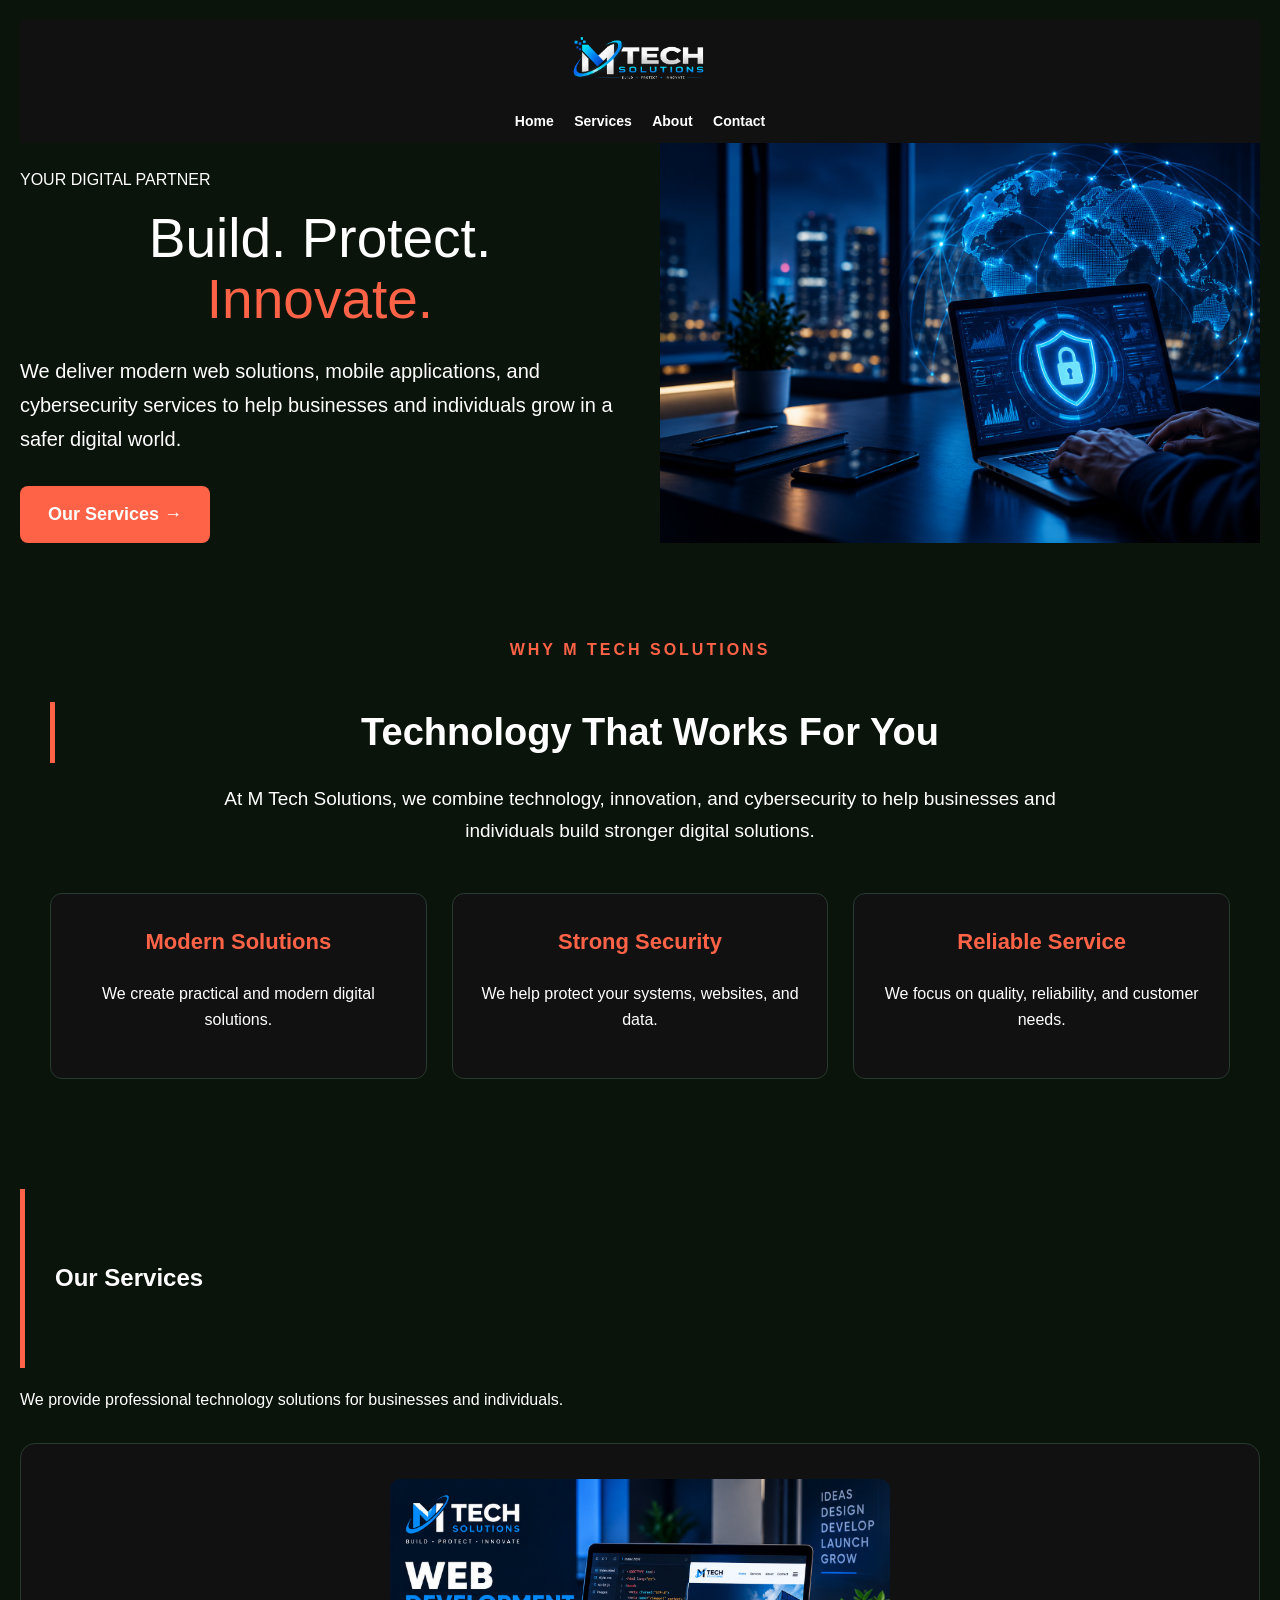
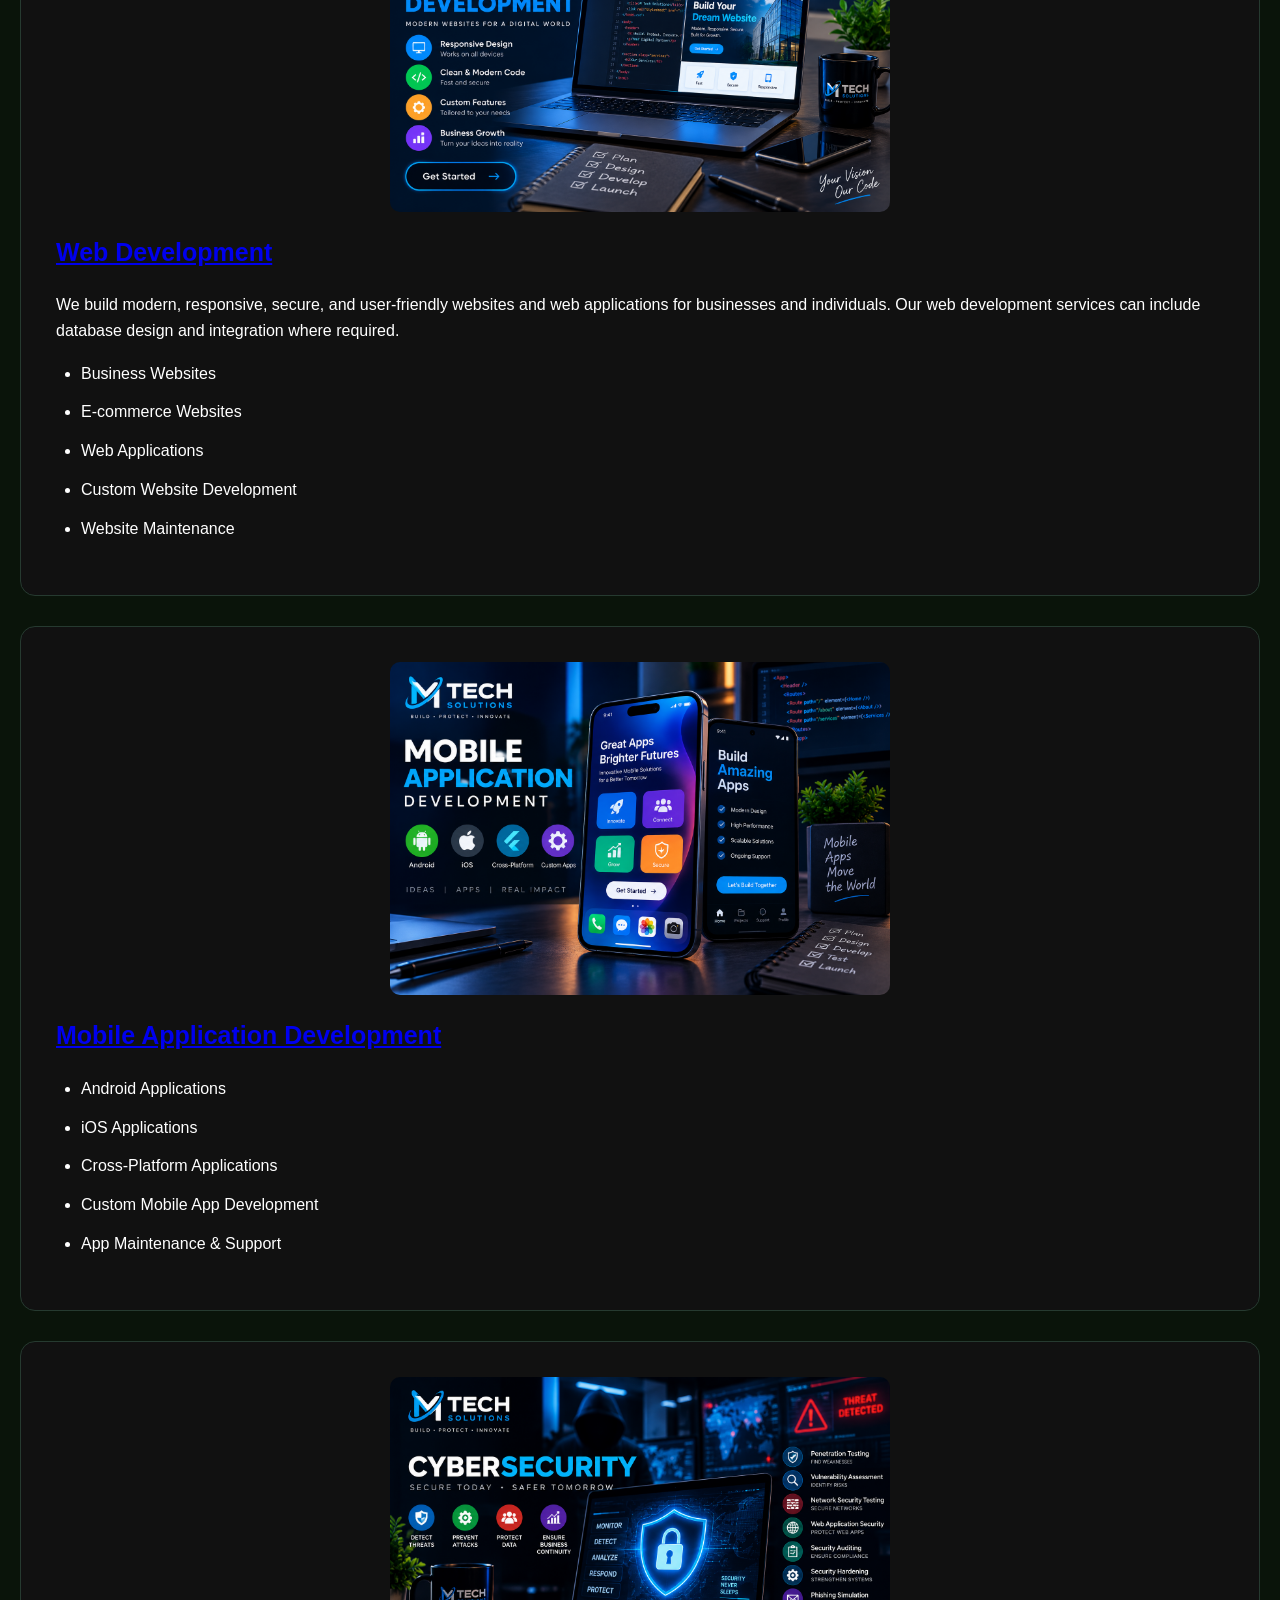
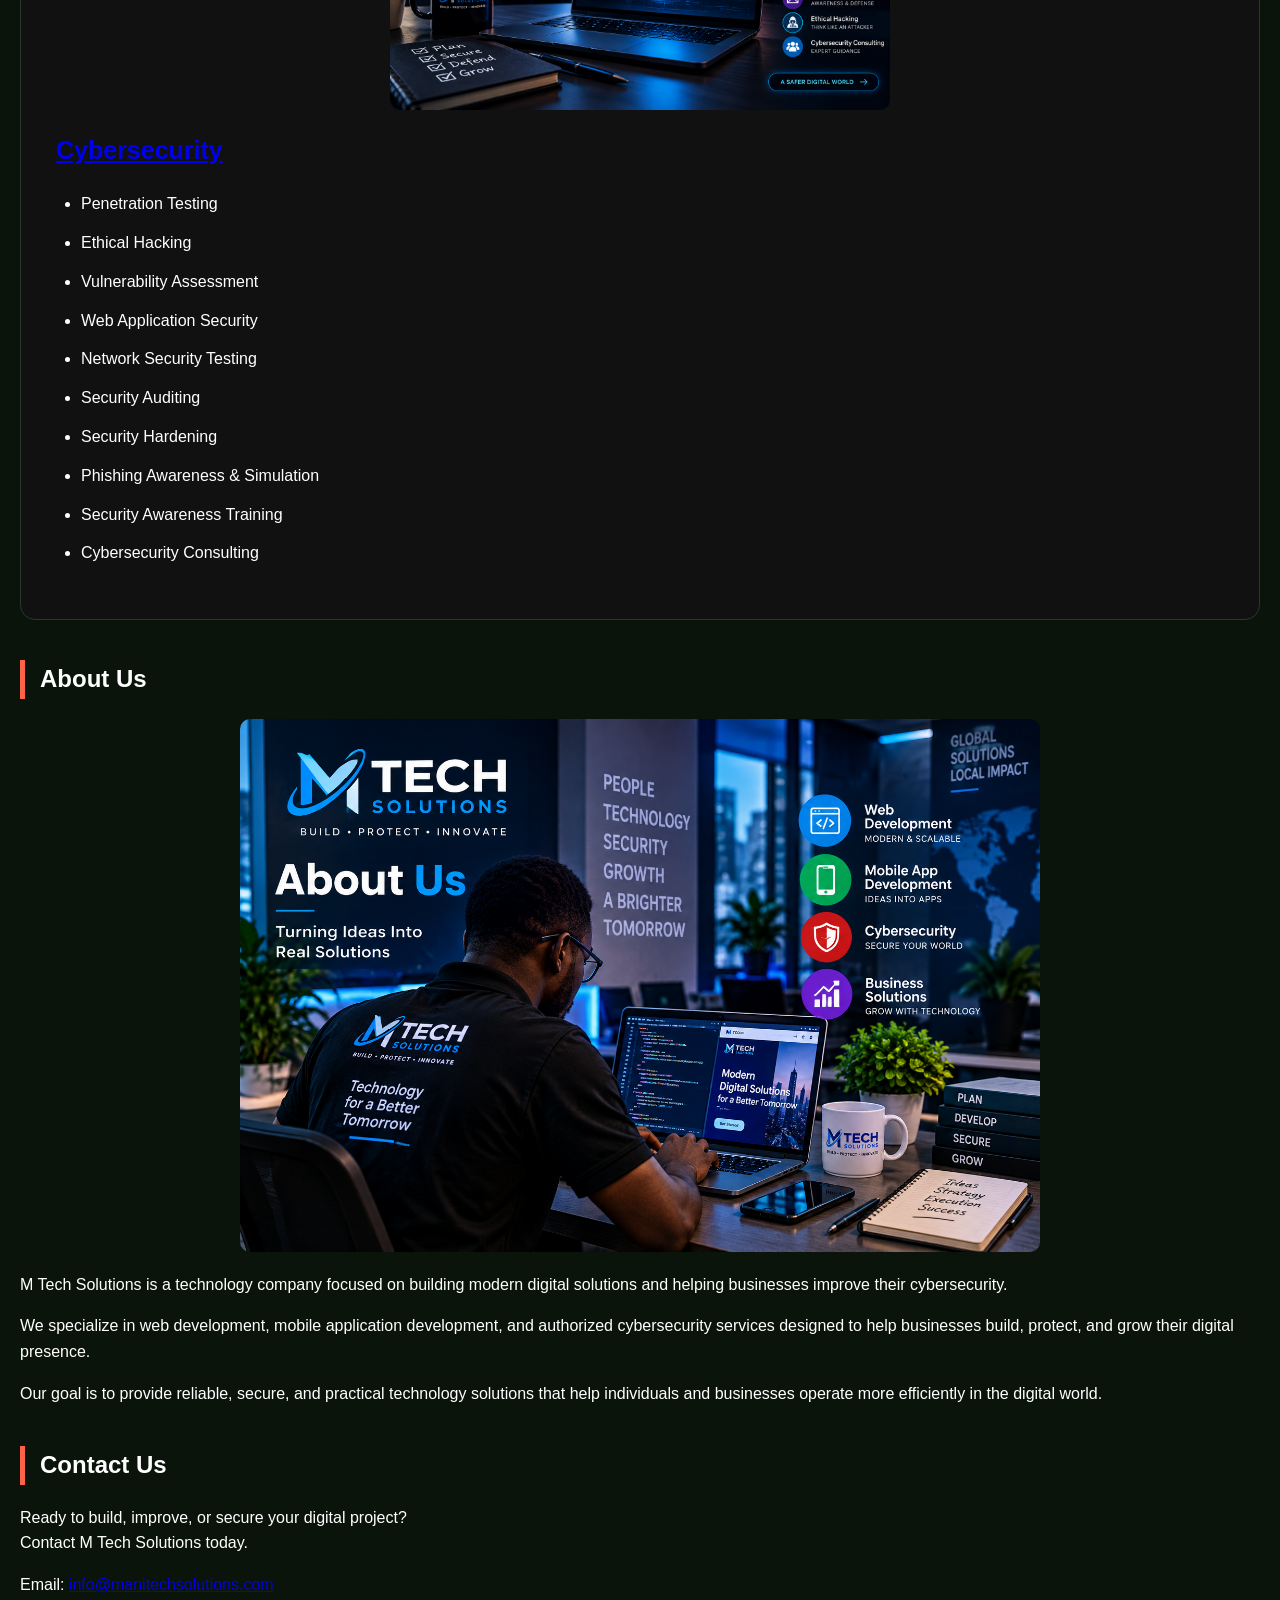
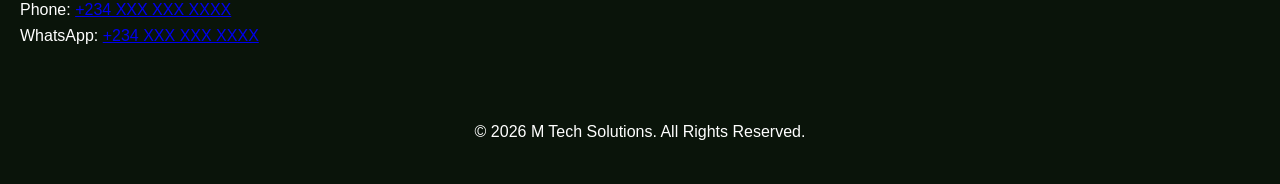
==== index.html @ 096f01f9 "Add files via upload" ====
<!doctype html>

<html>

<head>
    <meta charset="utf-8">

    <title>Mani Tech Solutions</title>


    <!-- Load external CSS styles -->
    <link rel="stylesheet" href="styles.css">
</head>

<body style="background-color:rgb(10, 20, 10);">
    <nav>
<div class="brand">
        <img src="m-tech-logo.png" alt="M Tech Solutions Logo">
        </div>

    <a href="#home">Home</a>
    <a href="#services">Services</a>
    <a href="#about">About</a>
    <a href="#contact">Contact</a>
</nav>

    <section class="hero">

            <div class="hero-text">
                    <p class="hero-label">YOUR DIGITAL PARTNER</p>

                            <h1>
                                        Build. Protect.<br>
                                                    <span>Innovate.</span>
                                                            </h1>

                                                                    <p>
                                                                                We deliver modern web solutions, mobile applications,
                                                                                            and cybersecurity services to help businesses and
                                                                                                        individuals grow in a safer digital world.
                                                                                                                </p>

                                                                                                                        <a href="#services" class="hero-button">
                                                                                                                                    Our Services →
                                                                                                                                            </a>
                                                                                                                                                </div>
                                                                                                                                            

                                                                                                                                                <div class="hero-image">
                                                                                                                                                    <img src="horo.png" alt="M Tech Solutions">
                                                                                                                                                    </div>

                                                                                                                                                    </section>

                                    

    
    <section class="welcome-section">

            <p class="section-label">WHY M TECH SOLUTIONS</p>

                <h2>Technology That Works For You</h2>

                    <p>
                            At M Tech Solutions, we combine technology, innovation,
                                    and cybersecurity to help businesses and individuals build
                                            stronger digital solutions.
                                                </p>

                                                    <div class="welcome-features">

                                                            <div>
                                                                        <h3>Modern Solutions</h3>
                                                                                    <p>We create practical and modern digital solutions.</p>
                                                                                            </div>

                                                                                                    <div>
                                                                                                                <h3>Strong Security</h3>
                                                                                                                            <p>We help protect your systems, websites, and data.</p>
                                                                                                                                    </div>

                                                                                                                                            <div>
                                                                                                                                                        <h3>Reliable Service</h3>
                                                                                                                                                                    <p>We focus on quality, reliability, and customer needs.</p>
                                                                                                                                                                            </div>

                                                                                                                                                                                </div>

                                                                                                                                                                                </section>

    <h2 id="services" style="color:white; margin-top:40px;">Our Services</h2>
    <p style="color:white;">We provide professional technology solutions for businesses and individuals.
    </p>

    <div class="service-card">
<img src="web-development-home.png" alt="Web Development">
<h3><a href="web-development.html">Web Development</a></h3>
<p>
We build modern, responsive, secure, and user-friendly websites
and web applications for businesses and individuals.
Our web development services can include database design and
integration where required.
</p>

<ul>
<li>Business Websites</li>
<li>E-commerce Websites</li>
<li>Web Applications</li>
<li>Custom Website Development</li>
<li>Website Maintenance</li>
</ul>
 </div>

    <div class="service-card">
    <img src="mobile-development.png" alt="Mobile Application Development">
<h3><a href="mobile-development.html">Mobile Application Development</a></h3>
<ul>
<li>Android Applications</li>
<li>iOS Applications</li>
<li>Cross-Platform Applications</li>
<li>Custom Mobile App Development</li>
<li>App Maintenance & Support</li>
</ul>

</div>



<div class="service-card">
<img src="Cybersecurity.png" alt="Cybersecurity">
<h3><a href="cybersecurity.html">Cybersecurity</a></h3>
<ul>
<li>Penetration Testing</li>
<li>Ethical Hacking</li>
<li>Vulnerability Assessment</li>
<li>Web Application Security</li>
<li>Network Security Testing</li>
<li>Security Auditing</li>
<li>Security Hardening</li>
<li>Phishing Awareness & Simulation</li>
<li>Security Awareness Training</li>
<li>Cybersecurity Consulting</li>
</ul>
    </div>


<h2 id="about" style="color:white; border-left:5px solid tomato; padding-left:15px;">
About Us
</h2>
<img src="about-us.png" alt="About M Tech Solutions" style="width:95%; max-width:800px; height:auto; border-radius:10px; display:block; margin:20px auto;">
<p style="color:white;">
M Tech Solutions is a technology company focused on building
modern digital solutions and helping businesses improve their
cybersecurity.
</p>

<p style="color:white;">
We specialize in web development, mobile application development,
and authorized cybersecurity services designed to help businesses
build, protect, and grow their digital presence.
</p>

<p style="color:white;">
Our goal is to provide reliable, secure, and practical technology
solutions that help individuals and businesses operate more
efficiently in the digital world.
</p>

<h2 id="contact" style="color:white; border-left:5px solid tomato; padding-left:15px;">
Contact Us
</h2>
<p style="color:white;">
Ready to build, improve, or secure your digital project?<br>
Contact M Tech Solutions today.
</p>
<p style="color:white;">
                                                                            Email: <a href="mailto:info@manitechsolutions.com">
                                                                                    info@manitechsolutions.com
                                                                                        </a><br>

                                                                                            Phone: <a href="tel:+234XXXXXXXXXX">
                                                                                                    +234 XXX XXX XXXX
                                                                                                        </a><br>

                                                                                                            WhatsApp: <a href="https://wa.me/234XXXXXXXXXX">
                                                                                                                    +234 XXX XXX XXXX
                                                                                                                        </a>
                                                                                                                        </p>

    <footer style="color:white; text-align:center; margin-top:50px; padding:20px;">
        © 2026 M Tech Solutions. All Rights Reserved.
    </footer>

    <!-- Load external JavaScript -->
    <script src="scripts.js"></script>

</body>

</html>
---- styles.css ----
/* General page */
body {
    margin: 0;
        padding: 20px;
            background-color: #06140b;
                color: white;
                    font-family: Arial, sans-serif;
                        line-height: 1.6;
                        }

                        /* Navigation */
                        nav {
                            background-color: #111;
                                padding: 15px;
                                    text-align: center;
                                    }
.brand {
        text-align: center;
            margin-bottom: 10px;
            }

            .brand img {
                width: 180px;
                    height: auto;
                    }


                                    nav a {
                                        color: white;
                                            text-decoration: none;
                                                margin: 0 20px;
                                                    font-weight: bold;
                                                    }

                                                    nav a:hover {
                                                        color: tomato;
                                                        }

                                                        /* Main heading */
                                                        h1 {
                                                            text-align: center;
                                                                font-family: Arial, sans-serif;
                                                                    font-weight: normal;
                                                                        border: 5px solid tomato;
                                                                            padding: 30px;
                                                                                margin-top: 40px;
                                                                                }

                                                                                /* Section headings */
                                                                                h2 {
                                                                                    color: white;
                                                                                        border-left: 5px solid tomato;
                                                                                            padding-left: 15px;
                                                                                                margin-top: 40px;
                                                                                                }

                                                                                                h3 {
                                                                                                    color: tomato;
                                                                                                    }

                                                                                                    /* Paragraphs */
                                                                                                    p {
                                                                                                        color: white;
                                                                                                        }

                                                                                                        /* Service cards */
                                                                                                      .service-card {
                                                                                                            background-color: #000;
                                                                                                                border: 3px solid tomato;
                                                                                                                    border-radius: 15px;
                                                                                                                        padding: 30px;
                                                                                                                            margin: 30px 0;
                                                                                                                            }

                                                                                                                            .service-card ul {
                                                                                                                                color: white;
                                                                                                                                    line-height: 1.8;
                                                                                                                                    }

                                                                                                                                    /* Footer */m
                                                                                                                                    footer {
                                                                                                                                        color: white;
                                                                                                                                            text-align: center;
                                                                                                                                                margin-top: 50px;
                                                                                                                                                 padding: 20px;
                                                                                                                                                    }
                                                                                                                                                    /* Mobile Responsive Design */
                                                                                                                                                    @media (max-width: 600px) {

                                                                                                                                                        body {
                                                                                                                                                                padding: 10px;
                                                                                                                                                                    }

                                                                                                                                                                        nav {
                                                                                                                                                                                padding: 10px;
                                                                                                                                                                                    }

                                                                                                                                                                                        nav a {
                                                                                                                                                                                                margin: 0 8px;
                                                                                                                                                                                                        font-size: 14px;
                                                                                                                                                                                                            }

                                                                                                                                                                                                                h1 {
                                                                                                                                                                                                                        font-size: 28px;
                                                                                                                                                                                                                            }

                                                                                                                                                                                                                                h2 {
                                                                                                                                                                                                                                        font-size: 24px;
                                                                                                                                                                                                                                            }

                                                                                                                                                                                                                                                p, li {
                                                                                                                                                                                                                                                        font-size: 16px;
                                                                                                                                                                                                                                                            }

                                                                                                                                                                                                                                                                .service-card {
                                                                                                                                                                                                                                                                        padding: 20px;
                                                                                                                                                                                                                                                                                margin-bottom: 20px;
                                                                                                                                                                                                                                                                                    }

                                                                                                                                                                                                                                                                                        .hero {
                                                                                                                                                                                                                                                                                                flex-direction: column;
                                                                                                                                                                                                                                                                                                        text-align: center;
                                                                                                                                                                                                                                                                                                            }

                                                                                                                                                                                                                                                                                                                .hero-text {
                                                                                                                                                                                                                                                                                                                        width: 100%;
                                                                                                                                                                                                                                                                                                                            }

                                                                                                                                                                                                                                                                                                                                .hero-image {
                                                                                                                                                                                                                                                                                                                                        width: 100%;
                                                                                                                                                                                                                                                                                                                                            }

                                                                                                                                                                                                                                                                                                                                                .hero-image img {
                                                                                                                                                                                                                                                                                                                                                        width: 100%;
                                                                                                                                                                                                                                                                                                                                                                max-width: 100%;
                                                                                                                                                                                                                                                                                                                                                                    }
                                                                                                                                                                                                                                                                                                                                                                    } 
                                                                                                                                                    
                                                                                                                                               

                                                                                                                                                                                .hero-text {
                                                                                                                                                                                        width: 100%;
                                                                                                                                                                                            }

                                                                                                                                                                                                .hero-image {
                                                                                                                                                                                                        width: 100%;
                                                                                                                                                                                                            }

                                                                                                                                                                                                                .hero-image img {
                                                                                                                                                                                                                        width: 100%;
                                                                                                                                                                                                                                max-width: 100%;
                                                                                                                                                                                                                                    } 
                                                                                                                                                    }
                                                                                                                                                        body {
                                                                                                                                                                padding: 10px;
                                                                                                                                                                    }

                                                                                                                                                                        nav {
                                                                                                                                                                                padding: 10px;
                                                                                                                                                                                    }

                                                                                                                                                                                        nav a {
                                                                                                                                                                                                margin: 0 8px;
                                                                                                                                                                                                        font-size: 14px;
                                                                                                                                                                                                            }

                                                                                                                                                                                                                h1 {
                                                                                                                                                                                                                        font-size: 28px;
                                                                                                                                                                                                                            }

                                                                                                                                                                                                                                h2 {
                                                                                                                                                                                                                                        font-size: 24px;
                                                                                                                                                                                                                                            }

                                                                                                                                                                                                                                                p, li {
                                                                                                                                                                                                                                                        font-size: 16px;
                                                                                                                                                                                                                                                            }

                                                                                                                                                                                                                                                                .service-card {
                                                                                                                                                                                                                                                                        padding: 20px;
                                                                                                                                                                                                                                                                                margin-bottom: 20px;
                                                                                                                                                                                                                                                                                    }
                                                                                                                                                                                                                                                                                    }
                                                                                                                                                                                                                                                                                    /* Professional Home Hero */
                                                                                                                                                                                                                                                                                    .hero {
                                                                                                                                                                                                                                                                                        padding: 60px 30px;
                                                                                                                                                                                                                                                                                            text-align: left;
                                                                                                                                                                                                                                                                                                border: none;
                                                                                                                                                                                                                                                                                                }

                                                                                                                                                                                                                                                                                                .hero-text {
                                                                                                                                                                                                                                                                                                    max-width: 700px;
                                                                                                                                                                                                                                                                                                    }
                                                                                                                                                                                                                                                                                                    .hero {
                                                                                                                                                                                                                                                                                                            display: flex;
                                                                                                                                                                                                                                                                                                                align-items: center;
                                                                                                                                                                                                                                                                                                                    gap: 40px;
                                                                                                                                                                                                                                                                                                                    }

                                                                                                                                                                                                                                                                                                                    .hero-text {
                                                                                                                                                                                                                                                                                                                        flex: 1;
                                                                                                                                                                                                                                                                                                                        }

                                                                                                                                                                                                                                                                                                                        .hero-image {
                                                                                                                                                                                                                                                                                                                            flex: 1;
                                                                                                                                                                                                                                                                                                                            }

                                                                                                                                                                                                                                                                                                                            .hero-image img {
                                                                                                                                                                                                                                                                                                                                width: 100%;
                                                                                                                                                                                                                                                                                                                                    max-width: 600px;
                                                                                                                                                                                                                                                                                                                                    }
                                                                                                                                                                                                                                                                                                                                    
                                                                                                                                                                                                                                                                                                    }
                                                                                                                                                                                                                                                                                                    .hero-label {
                                                                                                                                                                                                                                                                                                        color: tomato;
                                                                                                                                                                                                                                                                                                            font-size: 16px;
                                                                                                                                                                                                                                                                                                                font-weight: bold;
                                                                                                                                                                                                                                                                                                                    letter-spacing: 3px;
                                                                                                                                                                                                                                                                                                                        margin-bottom: 20px;
                                                                                                                                                                                                                                                                                                                        }

                                                                                                                                                                                                                                                                                                                        .hero h1 {
                                                                                                                                                                                                                                                                                                                            border: none;
                                                                                                                                                                                                                                                                                                                                padding: 0;
                                                                                                                                                                                                                                                                                                                                    margin: 0 0 25px 0;
                                                                                                                                                                                                                                                                                                                                        font-size: 55px;
                                                                                                                                                                                                                                                                                                                                            line-height: 1.1;
                                                                                                                                                                                                                                                                                                                                            }

                                                                                                                                                                                                                                                                                                                                            .hero h1 span {
                                                                                                                                                                                                                                                                                                                                                color: tomato;
                                                                                                                                                                                                                                                                                                                                                }

                                                                                                                                                                                                                                                                                                                                                .hero-text > p:not(.hero-label) {
                                                                                                                                                                                                                                                                                                                                                    font-size: 20px;
                                                                                                                                                                                                                                                                                                                                                        line-height: 1.7;
                                                                                                                                                                                                                                                                                                                                                            margin-bottom: 30px;
                                                                                                                                                                                                                                                                                                                                                            }

                                                                                                                                                                                                                                                                                                                                                            .hero-button {
                                                                                                                                                                                                                                                                                                                                                                display: inline-block;
                                                                                                                                                                                                                                                                                                                                                                    background-color: tomato;
                                                                                                                                                                                                                                                                                                                                                                        color: white;
                                                                                                                                                                                                                                                                                                                                                                            padding: 14px 28px;
                                                                                                                                                                                                                                                                                                                                                                                border-radius: 8px;
                                                                                                                                                                                                                                                                                                                                                                                    text-decoration: none;
                                                                                                                                                                                                                                                                                                                                                                                        font-weight: bold;
                                                                                                                                                                                                                                                                                                                                                                                            font-size: 18px;
                                                                                                                                                                                                                                                                                                                                                                                            }

                                                                                                                                                                                                                                                                                                                                                                                            .hero-button:hover {
                                                                                                                                                                                                                                                                                                                                                                                                opacity: 0.85;
                                                                                                                                                                                                                                                                                                                                                                                                }
                                                                                                                                                                                                                                                                                                                                                                                                /* Welcome Section */
                                                                                                                                                                                                                                                                                                                                                                                                .welcome-section {
                                                                                                                                                                                                                                                                                                                                                                                                    padding: 70px 30px;
                                                                                                                                                                                                                                                                                                                                                                                                        text-align: center;
                                                                                                                                                                                                                                                                                                                                                                                                        }

                                                                                                                                                                                                                                                                                                                                                                                                        .welcome-section .section-label {
                                                                                                                                                                                                                                                                                                                                                                                                            color: tomato;
                                                                                                                                                                                                                                                                                                                                                                                                                font-size: 16px;
                                                                                                                                                                                                                                                                                                                                                                                                                    font-weight: bold;
                                                                                                                                                                                                                                                                                                                                                                                                                        letter-spacing: 3px;
                                                                                                                                                                                                                                                                                                                                                                                                                            margin-bottom: 15px;
                                                                                                                                                                                                                                                                                                                                                                                                                            }

                                                                                                                                                                                                                                                                                                                                                                                                                            .welcome-section h2 {
                                                                                                                                                                                                                                                                                                                                                                                                                                font-size: 38px;
                                                                                                                                                                                                                                                                                                                                                                                                                                    margin-bottom: 20px;
                                                                                                                                                                                                                                                                                                                                                                                                                                    }

                                                                                                                                                                                                                                                                                                                                                                                                                                    .welcome-section > p:not(.section-label) {
                                                                                                                                                                                                                                                                                                                                                                                                                                        max-width: 850px;
                                                                                                                                                                                                                                                                                                                                                                                                                                            margin: 0 auto 45px auto;
                                                                                                                                                                                                                                                                                                                                                                                                                                                font-size: 19px;
                                                                                                                                                                                                                                                                                                                                                                                                                                                    line-height: 1.7;
                                                                                                                                                                                                                                                                                                                                                                                                                                                    }

                                                                                                                                                                                                                                                                                                                                                                                                                                                    .welcome-features {
                                                                                                                                                                                                                                                                                                                                                                                                                                                        display: flex;
                                                                                                                                                                                                                                                                                                                                                                                                                                                            gap: 25px;
                                                                                                                                                                                                                                                                                                                                                                                                                                                                justify-content: center;
                                                                                                                                                                                                                                                                                                                                                                                                                                                                }

                                                                                                                                                                                                                                                                                                                                                                                                                                                                .welcome-features div {
                                                                                                                                                                                                                                                                                                                                                                                                                                                                    flex: 1;
                                                                                                                                                                                                                                                                                                                                                                                                                                                                        background-color: #111;
                                                                                                                                                                                                                                                                                                                                                                                                                                                                            border: 1px solid #263a30;
                                                                                                                                                                                                                                                                                                                                                                                                                                                                                border-radius: 12px;
                                                                                                                                                                                                                                                                                                                                                                                                                                                                                    padding: 30px 20px;
                                                                                                                                                                                                                                                                                                                                                                                                                                                                                    }

                                                                                                                                                                                                                                                                                                                                                                                                                                                                                    .welcome-features h3 {
                                                                                                                                                                                                                                                                                                                                                                                                                                                                                        color: tomato;
                                                                                                                                                                                                                                                                                                                                                                                                                                                                                            font-size: 22px;
                                                                                                                                                                                                                                                                                                                                                                                                                                                                                                margin-top: 0;
                                                                                                                                                                                                                                                                                                                                                                                                                                                                                                }

                                                                                                                                                                                                                                                                                                                                                                                                                                                                                                .welcome-features p {
                                                                                                                                                                                                                                                                                                                                                                                                                                                                                                    font-size: 16px;
                                                                                                                                                                                                                                                                                                                                                                                                                                                                                                        line-height: 1.6;
                                                                                                                                                                                                                                                                                                                                                                                                                                                                                                        }

                                                                                                                                                                                                                                                                                                                                                                                                                                                                                                        /* Mobile */
                                                                                                                                                                                                                                                                                                                                                                                                                                                                                                        @media (max-width: 600px) {
                                                                                                                                                                                                                                                                                                                                                                                                                                                                                                            .welcome-features {
                                                                                                                                                                                                                                                                                                                                                                                                                                                                                                                    flex-direction: column;
                                                                                                                                                                                                                                                                                                                                                                                                                                                                                                                        }

                                                                                                                                                                                                                                                                                                                                                                                                                                                                                                                            .welcome-section h2 {
                                                                                                                                                                                                                                                                                                                                                                                                                                                                                                                                    font-size: 30px;
                                                                                                                                                                                                                                                                                                                                                                                                                                                                                                                                        }
                                                                                                                                                                                                                                                                                                                                                                                                                                                                                                                                        }
                                                                                                                                                                                                                                                                                                                                                                                                                                                                                                                                        /* Professional Services Section */
                                                                                                                                                                                                                                                                                                                                                                                                                                                                                                                                        #services {
                                                                                                                                                                                                                                                                                                                                                                                                                                                                                                                                            padding: 70px 30px;
                                                                                                                                                                                                                                                                                                                                                                                                                                                                                                                                            }

                                                                                                                                                                                                                                                                                                                                                                                                                                                                                                                                            #services > h2 {
                                                                                                                                                                                                                                                                                                                                                                                                                                                                                                                                                font-size: 38px;
                                                                                                                                                                                                                                                                                                                                                                                                                                                                                                                                                }

                                                                                                                                                                                                                                                                                                                                                                                                                                                                                                                                                #services > p {
                                                                                                                                                                                                                                                                                                                                                                                                                                                                                                                                                    font-size: 19px;
                                                                                                                                                                                                                                                                                                                                                                                                                                                                                                                                                        margin-bottom: 40px;
                                                                                                                                                                                                                                                                                                                                                                                                                                                                                                                                                        }

                                                                                                                                                                                                                                                                                                                                                                                                                                                                                                                                                        .service-card {
                                                                                                                                                                                                                                                                                                                                                                                                                                                                                                                                                            background-color: #111;
                                                                                                                                                                                                                                                                                                                                                                                                                                                                                                                                                                border: 1px solid #263a30;
                                                                                                                                                                                                                                                                                                                                                                                                                                                                                                                                                                    border-radius: 15px;
                                                                                                                                                                                                                                                                                                                                                                                                                                                                                                                                                                        padding: 35px;
                                                                                                                                                                                                                                                                                                                                                                                                                                                                                                                                                                            margin-bottom: 25px;
                                                                                                                                                                                                                                                                                                                                                                                                                                                                                                                                                                                transition: transform 0.3s ease, border-color 0.3s ease;
                                                                                                                                                                                                                                                                                                                                                                                                                                                                                                                                                                                }

                                                                                                                                                                                                                                                                                                                                                                                                                                                                                                                                                                                .service-card:hover {
                                                                                                                                                                                                                                                                                                                                                                                                                                                                                                                                                                                    transform: translateY(-5px);
                                                                                                                                                                                                                                                                                                                                                                                                                                                                                                                                                                                        border-color: tomato;
                                                                                                                                                                                                                                                                                                                                                                                                                                                                                                                                                                                        }

                                                                                                                                                                                                                                                                                                                                                                                                                                                                                                                                                                                        .service-card h3 {
                                                                                                                                                                                                                                                                                                                                                                                                                                                                                                                                                                                            color: tomato;
                                                                                                                                                                                                                                                                                                                                                                                                                                                                                                                                                                                                font-size: 25px;
                                                                                                                                                                                                                                                                                                                                                                                                                                                                                                                                                                                                    margin-top: 0;
                                                                                                                                                                                                                                                                                                                                                                                                                                                                                                                                                                                                        margin-bottom: 20px;
                                                                                                                                                                                                                                                                                                                                                                                                                                                                                                                                                                                                        }

                                                                                                                                                                                                                                                                                                                                                                                                                                                                                                                                                                                                        .service-card ul {
                                                                                                                                                                                                                                                                                                                                                                                                                                                                                                                                                                                                            padding-left: 25px;
                                                                                                                                                                                                                                                                                                                                                                                                                                                                                                                                                                                                            }

                                                                                                                                                                                                                                                                                                                                                                                                                                                                                                                                                                                                            .service-card li {
                                                                                                                                                                                                                                                                                                                                                                                                                                                                                                                                                                                                                margin-bottom: 10px;
                                                                                                                                                                                                                                                                                                                                                                                                                                                                                                                                                                                                                }
                                                                                                                                                                                                                                                                                                                                                                                                                                                                                                                                                                .service-card img {
                                                                                                                                                                                                                                                                                                                                                                                                                                                                                                                                                                width: 100%;
                                                                                                                                                                                                                                                                                                                                                                                                                                                                                                                                                                max-width: 500px;
                                                                                                                                                                                                                                                                                                                                                                                                                                                                                                                                                                height: auto;
                                                                                                                                                                                                                                                                                                                                                                                                                                                                                                                                                                border-radius: 10px;
                                                                                                                                                                                                                                                                                                                                                                                                                                                                                                                                                                display: block;
                                                                                                                                                                                                                                                                                                                                                                                                                                                                                                                                                                margin: 0 auto 20px auto;
                                                                                                                                                                                                                                                                                                                                                                                                                                                                                                                                                                                            }
                                                                                                                                                                                                                                                                                                                                                                                                                                                                                                                                            
                                                                                                                                                                                                                                                                                                                                                                                                                                                                                                                                                /* Professional service page title */
.page-title {
    text-align: center;
    border: none;
    padding: 10px 0;
    margin: 30px 0 10px 0;
    color: white;
    font-size: 42px;
}

.page-title::after {
    content: "";
    display: block;
    width: 90px;
    height: 4px;
    background-color: tomato;
    margin: 12px auto 0 auto;
}
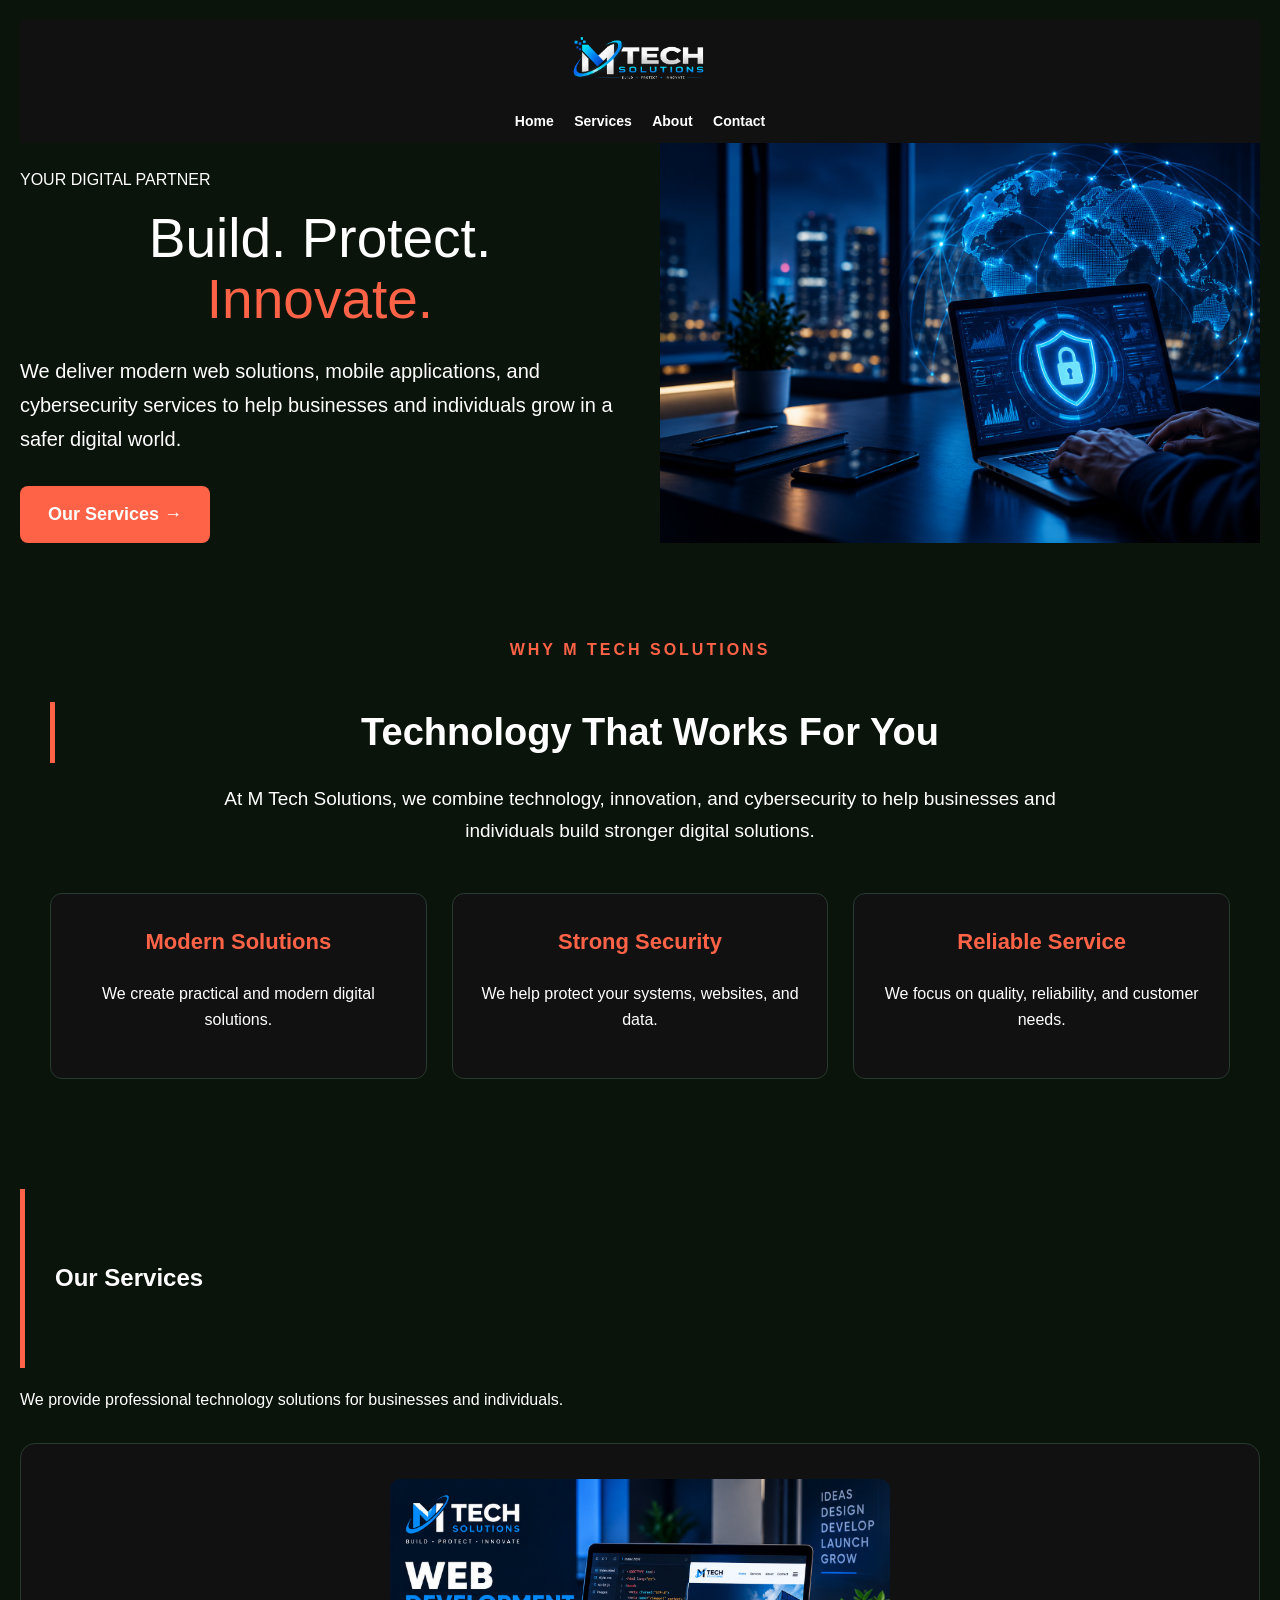
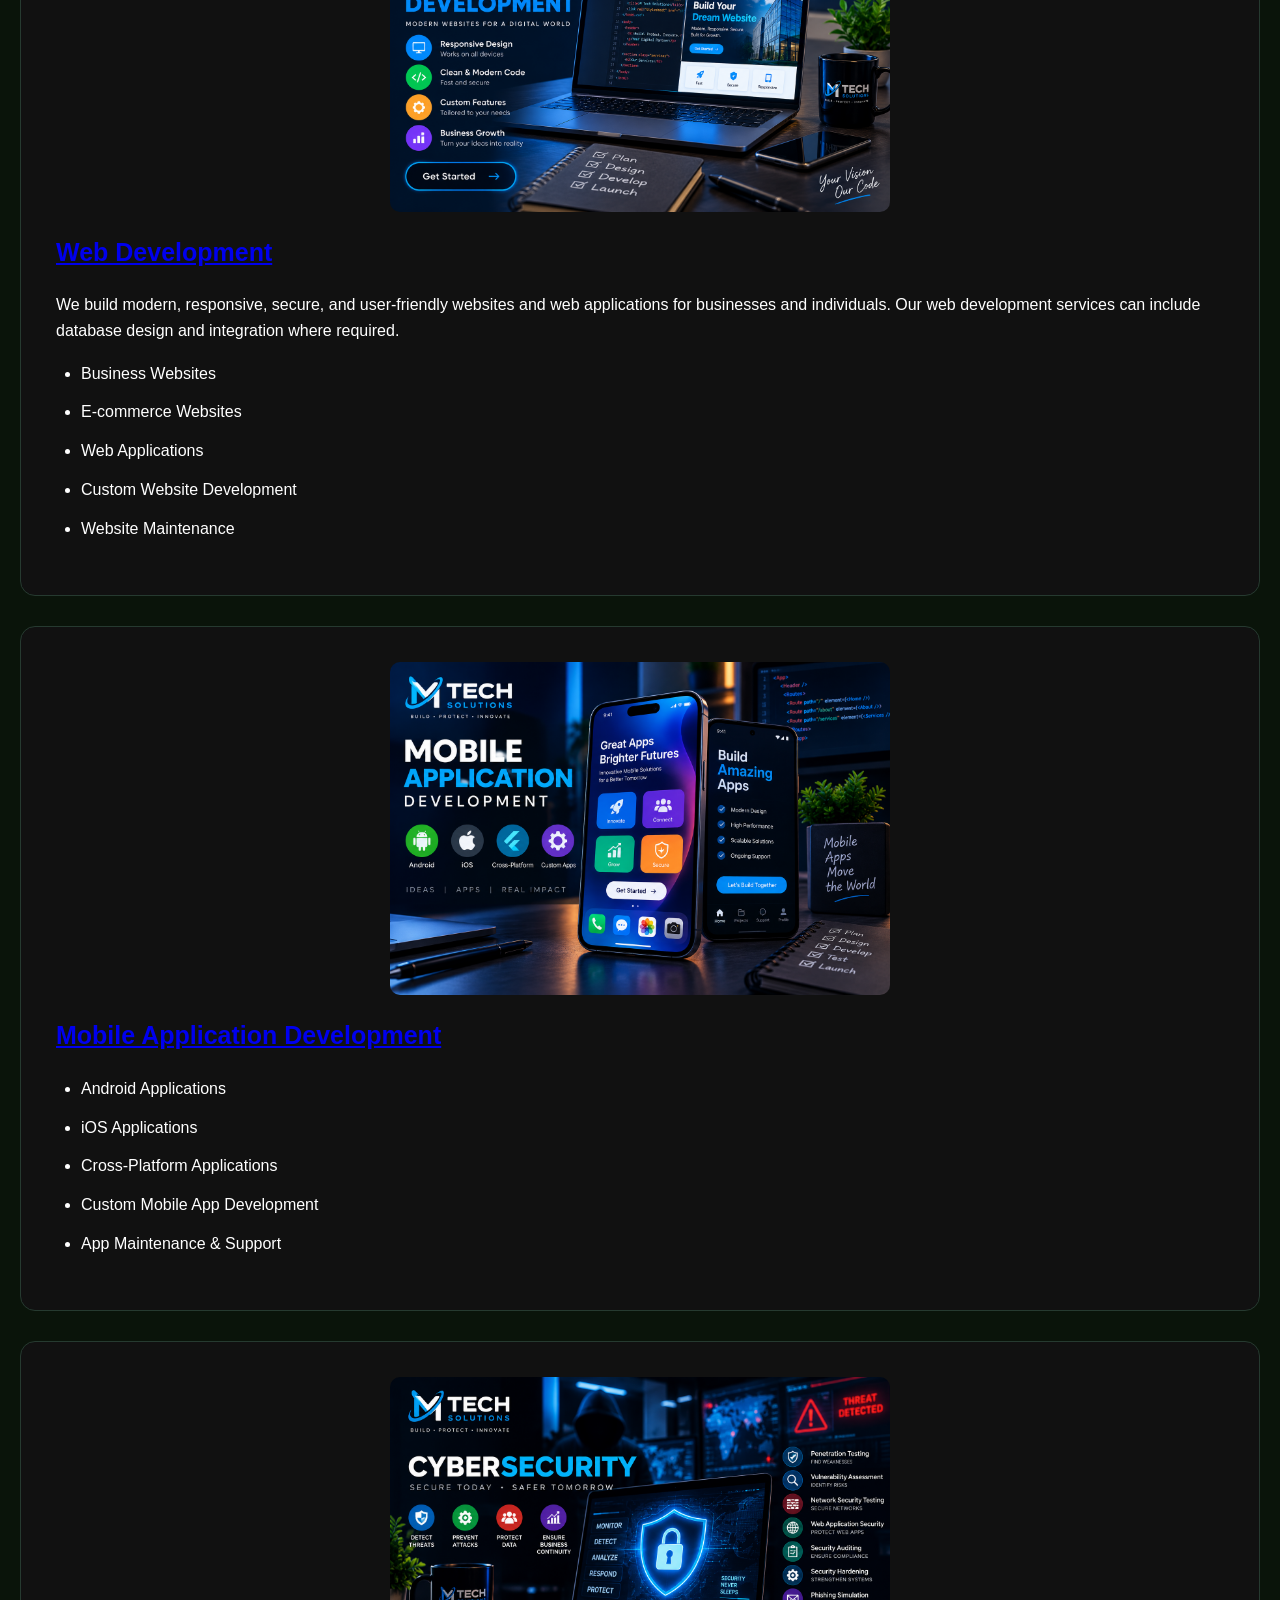
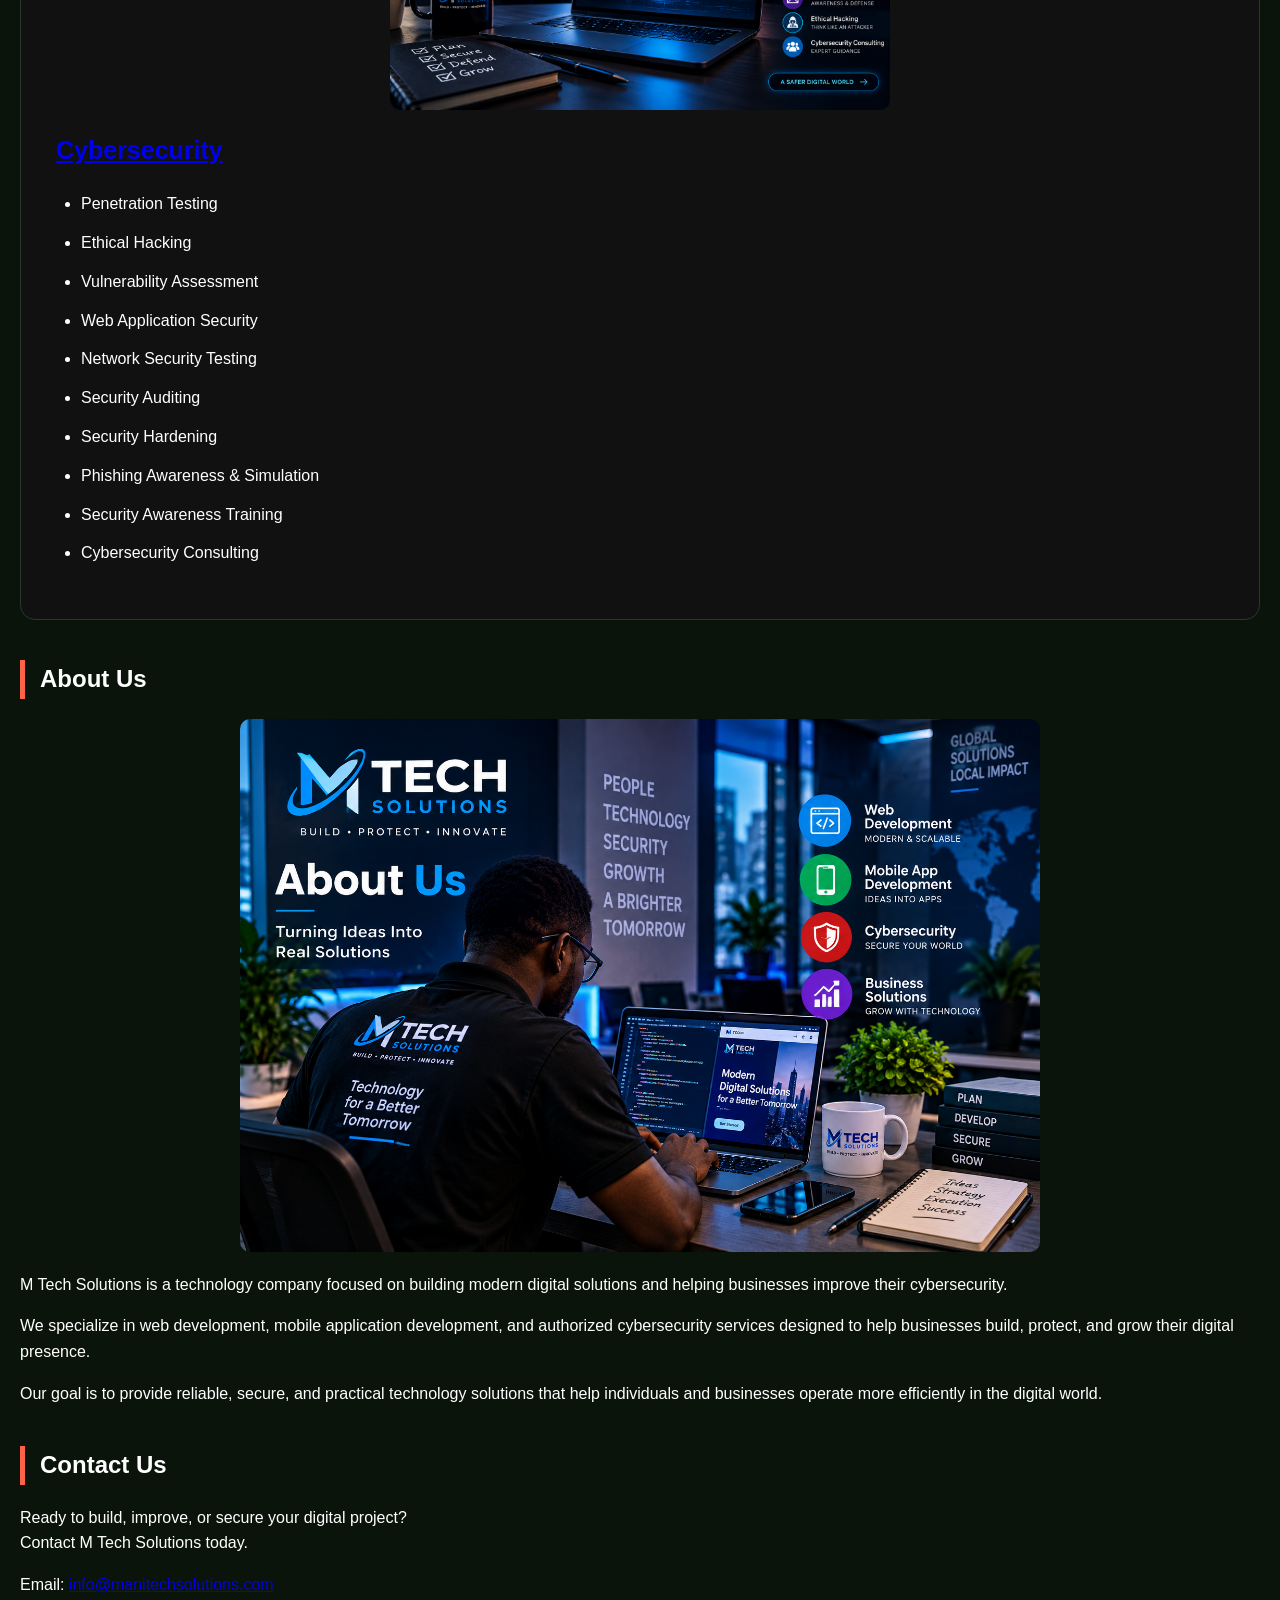
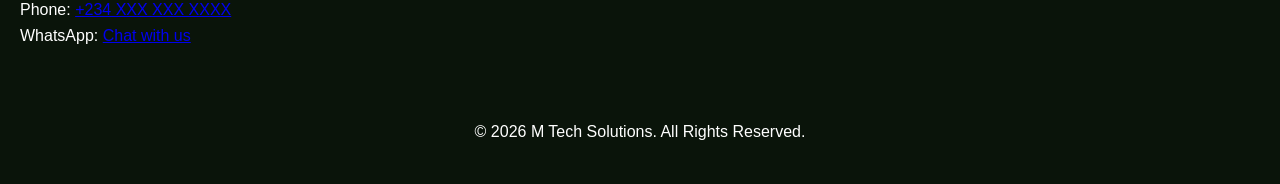
==== commit 9eb72c35: "Update index.html" ====
--- a/index.html
+++ b/index.html
@@ -5,7 +5,8 @@
 <head>
     <meta charset="utf-8">
 
-    <title>Mani Tech Solutions</title>
+    <title>M Tech Solutions</title> 
+    <link rel="icon" type="image/png" href="m-tech-logo.png">
 
 
     <!-- Load external CSS styles -->
@@ -182,8 +183,8 @@
                                                                                                     +234 XXX XXX XXXX
                                                                                                         </a><br>
 
-                                                                                                            WhatsApp: <a href="https://wa.me/234XXXXXXXXXX">
-                                                                                                                    +234 XXX XXX XXXX
+                                                                                                            WhatsApp: <a href="https://wa.me/message/PQYXNCGFE2LRA1">Chat with us</a>
+                                                                                                                    
                                                                                                                         </a>
                                                                                                                         </p>
 
@@ -196,4 +197,4 @@
 
 </body>
 
-</html>+</html>
--- a/styles.css
+++ b/styles.css
@@ -363,7 +363,7 @@
                                                                                                                                                                                                                                                                                                                                                                                                                                                                                                                                                                 margin: 0 auto 20px auto;
                                                                                                                                                                                                                                                                                                                                                                                                                                                                                                                                                                                             }
                                                                                                                                                                                                                                                                                                                                                                                                                                                                                                                                             
-                                                                                                                                                                                                                                                                                                                                                                                                                                                                                                                                                /* Professional service page title */
+                                                                                                                                                                                                                                                                                                                                                                                                                                                                                                                                                
 .page-title {
     text-align: center;
     border: none;
@@ -381,3 +381,70 @@
     background-color: tomato;
     margin: 12px auto 0 auto;
 }   
+
+
+/* Mobile responsive design */
+@media (max-width: 768px) {
+
+    body {
+        padding: 10px;
+    }
+
+    nav {
+        padding: 10px;
+    }
+
+    .brand img {
+        width: 140px;
+    }
+
+    nav a {
+        display: inline-block;
+        margin: 8px 5px;
+        font-size: 16px;
+    }
+
+    .hero {
+        display: flex;
+        flex-direction: column;
+        text-align: center;
+        gap: 25px;
+    }
+
+    .hero-text {
+        width: 100%;
+    }
+
+    .hero-text h1 {
+        font-size: 48px;
+        line-height: 1.1;
+    }
+
+    .hero-text p {
+        font-size: 18px;
+    }
+
+    .hero img {
+        width: 100%;
+        max-width: 500px;
+        margin: auto;
+    }
+
+    .service-card {
+        width: 100%;
+        margin: 20px auto;
+    }
+
+    .service-card img {
+        width: 100%;
+        max-width: 100%;
+    }
+
+    h1 {
+        font-size: 36px;
+    }
+
+    h2 {
+        font-size: 28px;
+    }
+}
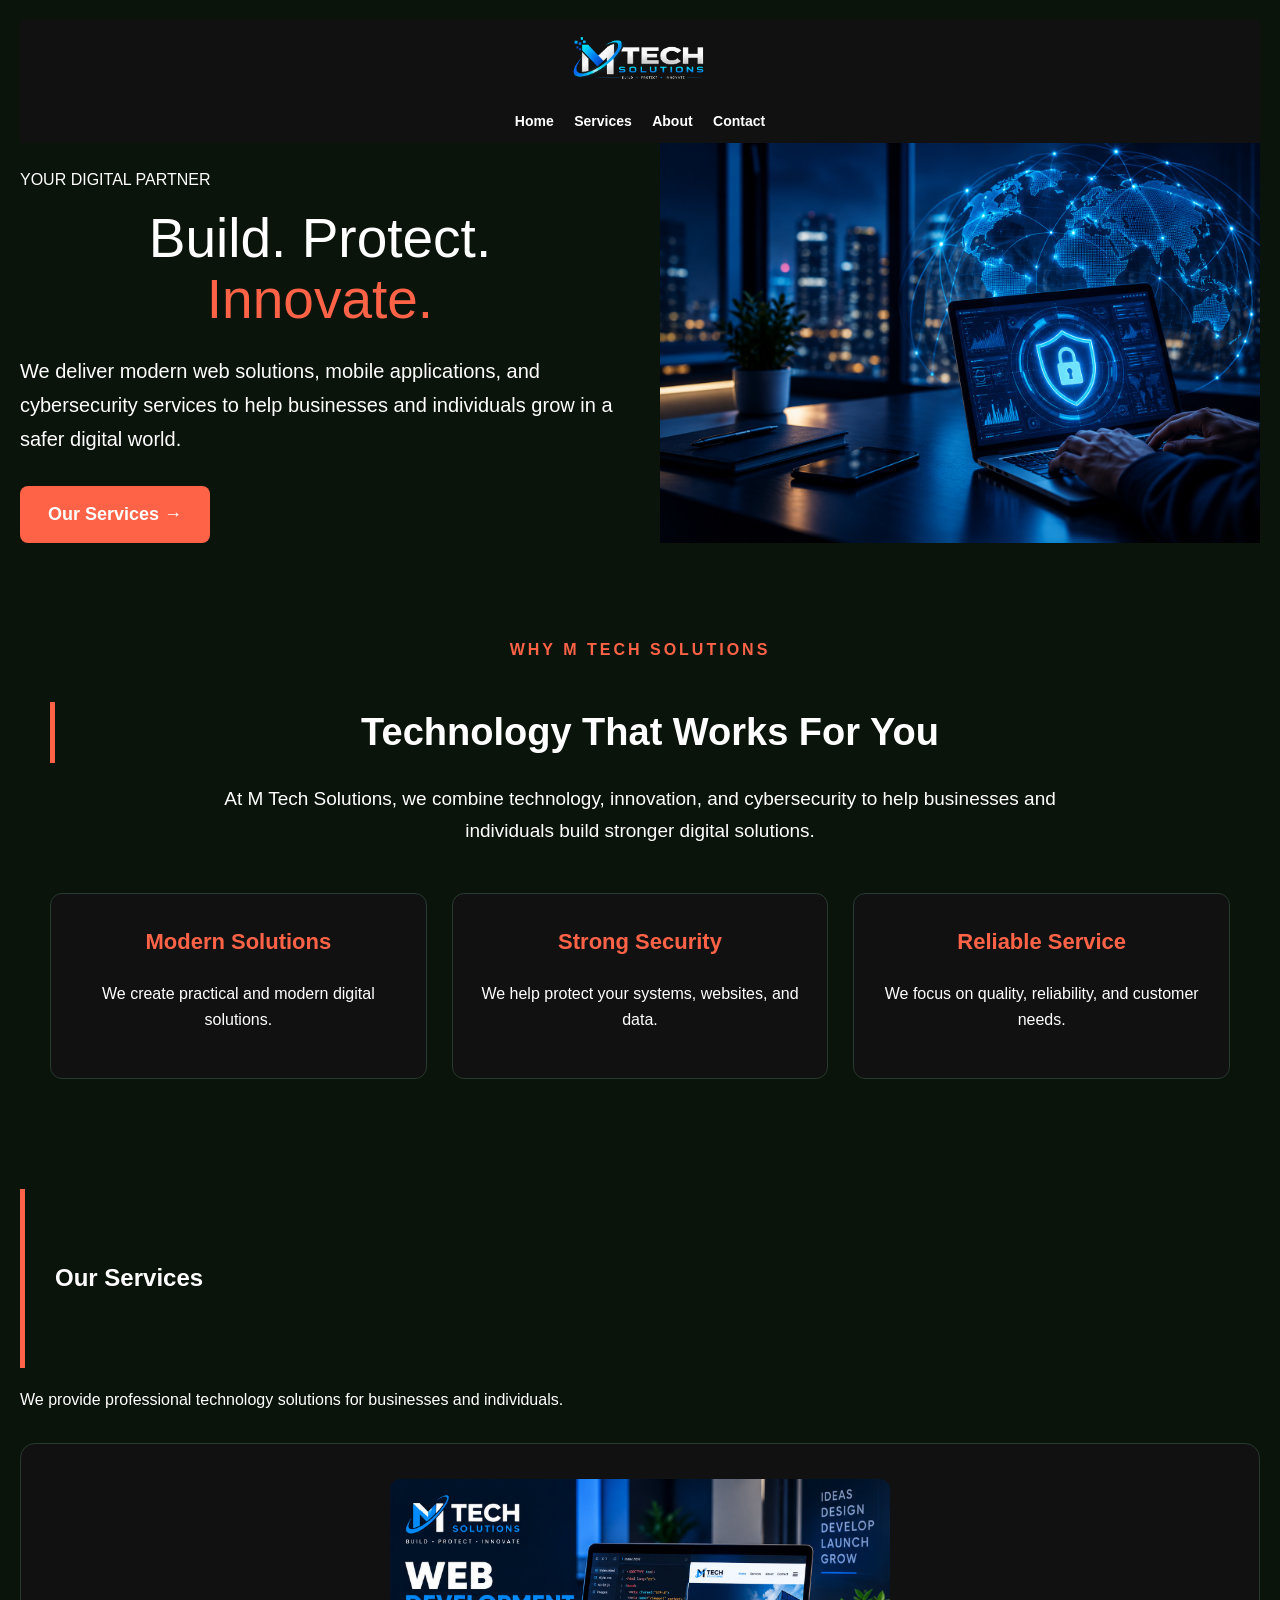
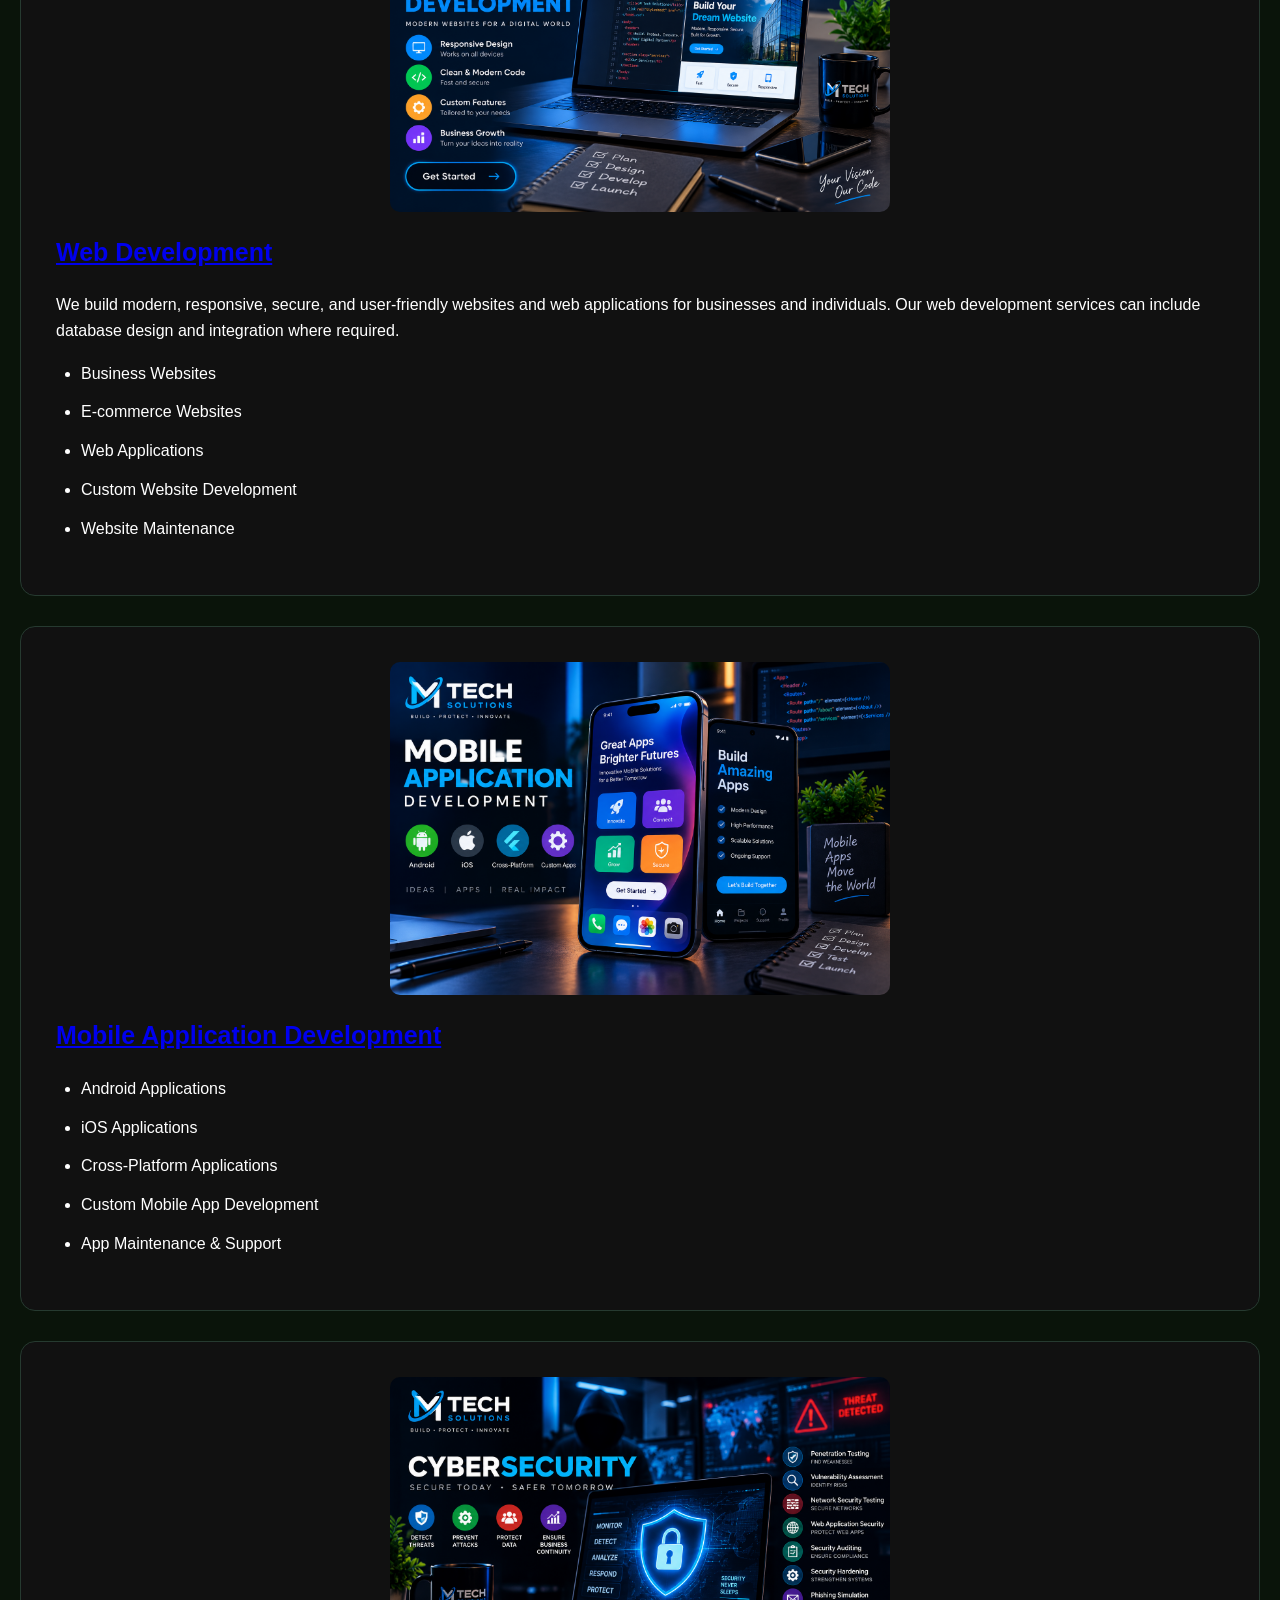
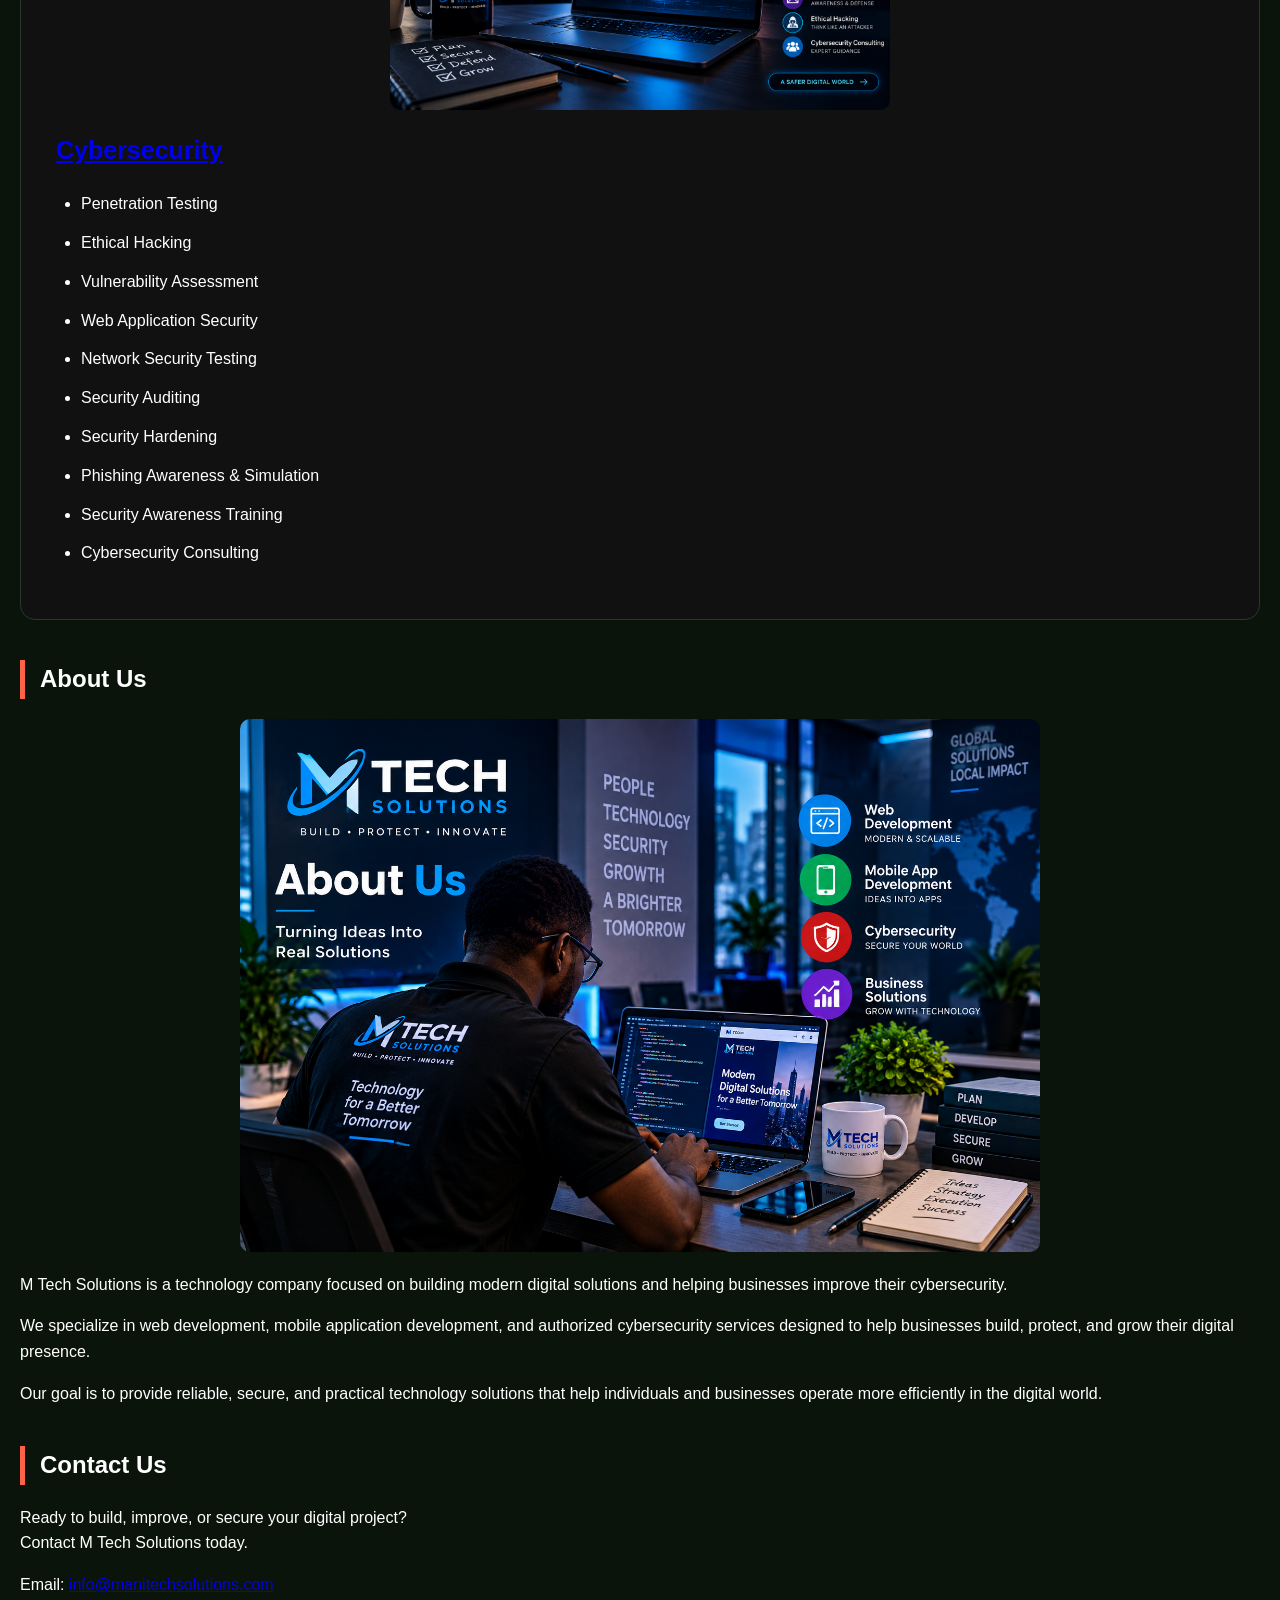
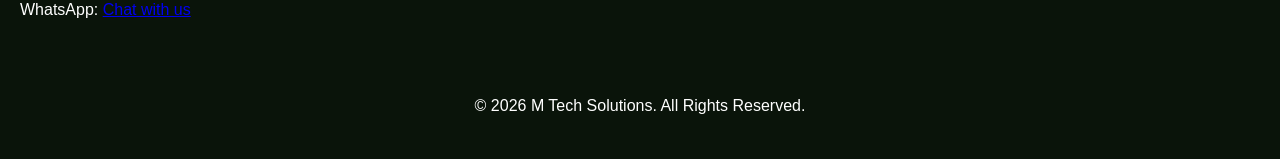
==== commit 25fabe91: "Update index.html" ====
--- a/index.html
+++ b/index.html
@@ -175,18 +175,12 @@
 Contact M Tech Solutions today.
 </p>
 <p style="color:white;">
-                                                                            Email: <a href="mailto:info@manitechsolutions.com">
-                                                                                    info@manitechsolutions.com
-                                                                                        </a><br>
-
-                                                                                            Phone: <a href="tel:+234XXXXXXXXXX">
-                                                                                                    +234 XXX XXX XXXX
-                                                                                                        </a><br>
-
-                                                                                                            WhatsApp: <a href="https://wa.me/message/PQYXNCGFE2LRA1">Chat with us</a>
-                                                                                                                    
-                                                                                                                        </a>
-                                                                                                                        </p>
+    
+Email: <a href="mailto:info@manitechsolutions.com">
+info@manitechsolutions.com
+</a><br>
+WhatsApp: <a href="https://wa.me/message/PQYXNCGFE2LRA1">Chat with us</a>
+</p>
 
     <footer style="color:white; text-align:center; margin-top:50px; padding:20px;">
         © 2026 M Tech Solutions. All Rights Reserved.
